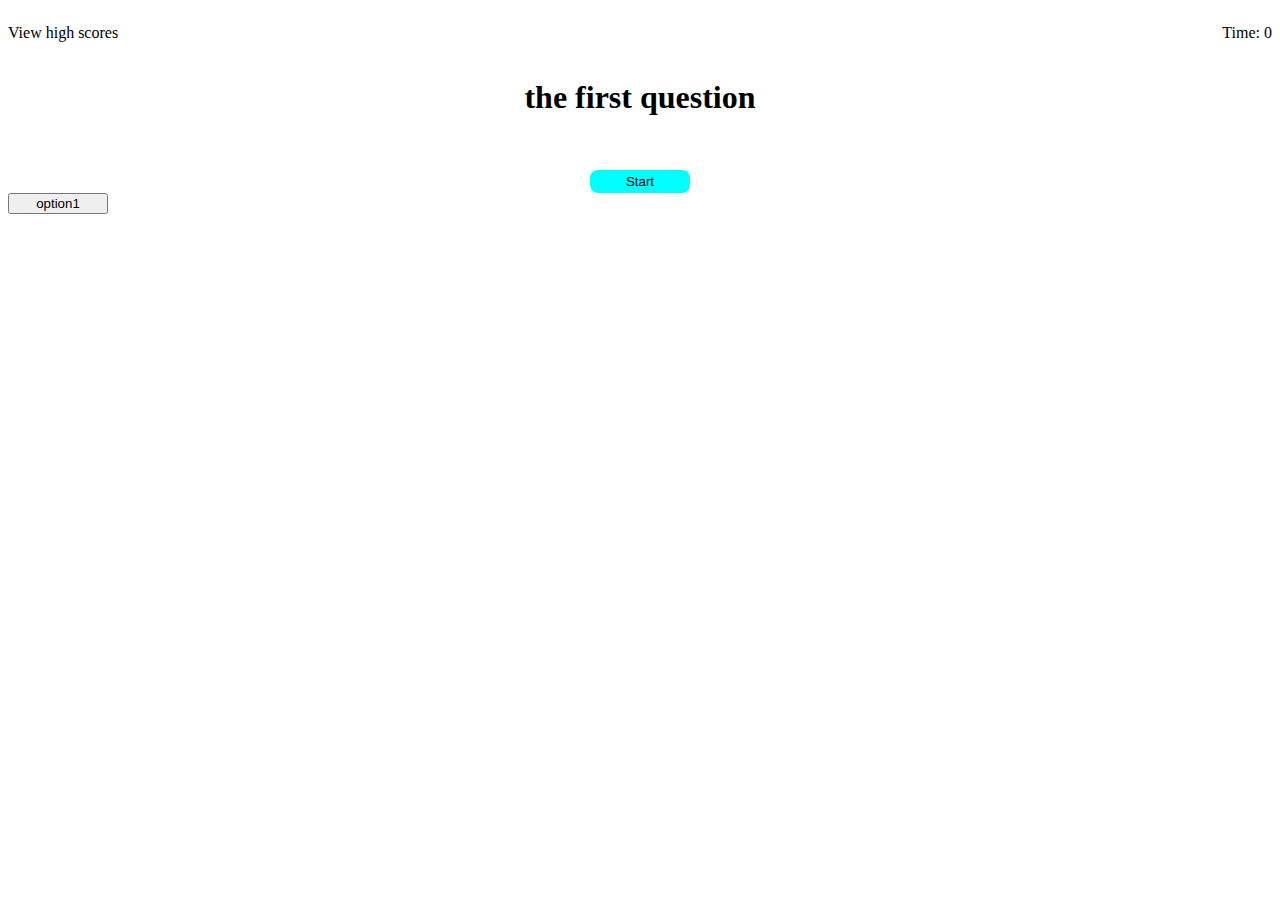
==== index.html @ 21f14270 "initial commit" ====
<!DOCTYPE html>
<!--[if lt IE 7]>      <html class="no-js lt-ie9 lt-ie8 lt-ie7"> <![endif]-->
<!--[if IE 7]>         <html class="no-js lt-ie9 lt-ie8"> <![endif]-->
<!--[if IE 8]>         <html class="no-js lt-ie9"> <![endif]-->
<!--[if gt IE 8]>      <html class="no-js"> <!--<![endif]-->
<html>
    <head>
        <meta charset="utf-8">
        <meta http-equiv="X-UA-Compatible" content="IE=edge">
        <title>Code Quiz</title>
        <meta name="description" content="">
        <meta name="viewport" content="width=device-width, initial-scale=1">
        <link rel="stylesheet" href="./css/styles.css">
    </head>
    <body>
        <!--[if lt IE 7]>
            <p class="browsehappy">You are using an <strong>outdated</strong> browser. Please <a href="#">upgrade your browser</a> to improve your experience.</p>
        <![endif]-->

        <!-- Top nav elements -->
        <nav> 
            <p id="showHighScore">View high scores</p>
            <p id="counter">Time: 0</p>
        </nav>

        <div id="quizContainer" class="quiz-container">
            <!-- Reusable page element -->
            <h1 id="quizTitle" class="quiz-title center"></h1> 

            <!-- Starter page elements -->
            <p id="quizIntro"></p>
            <button id="startBtn" class="start-button">Start</button>   
        </div>

         <script src="./js/script.js" async defer></script>
    </body>
</html>
---- css/styles.css ----
:root {

}

nav {
    display: flex;
    justify-content: space-between;
}

.quiz-container {
    display: flex;
    justify-content: center;
    flex-direction: column;
}

.start-button {
    flex-basis: content;
    align-self: center;
    border: 0;
    border-radius: 8px;
    background-color: aqua;
    padding: 4px 8px;
}

.start-button:hover {
    
}

.center {
    text-align: center;
}


.answer-button {
}

@media screen and (min-width: 700px) {
    .start-button {
        width: 100px;
    }
    .answer-button {
        width: 100px;
    }
}
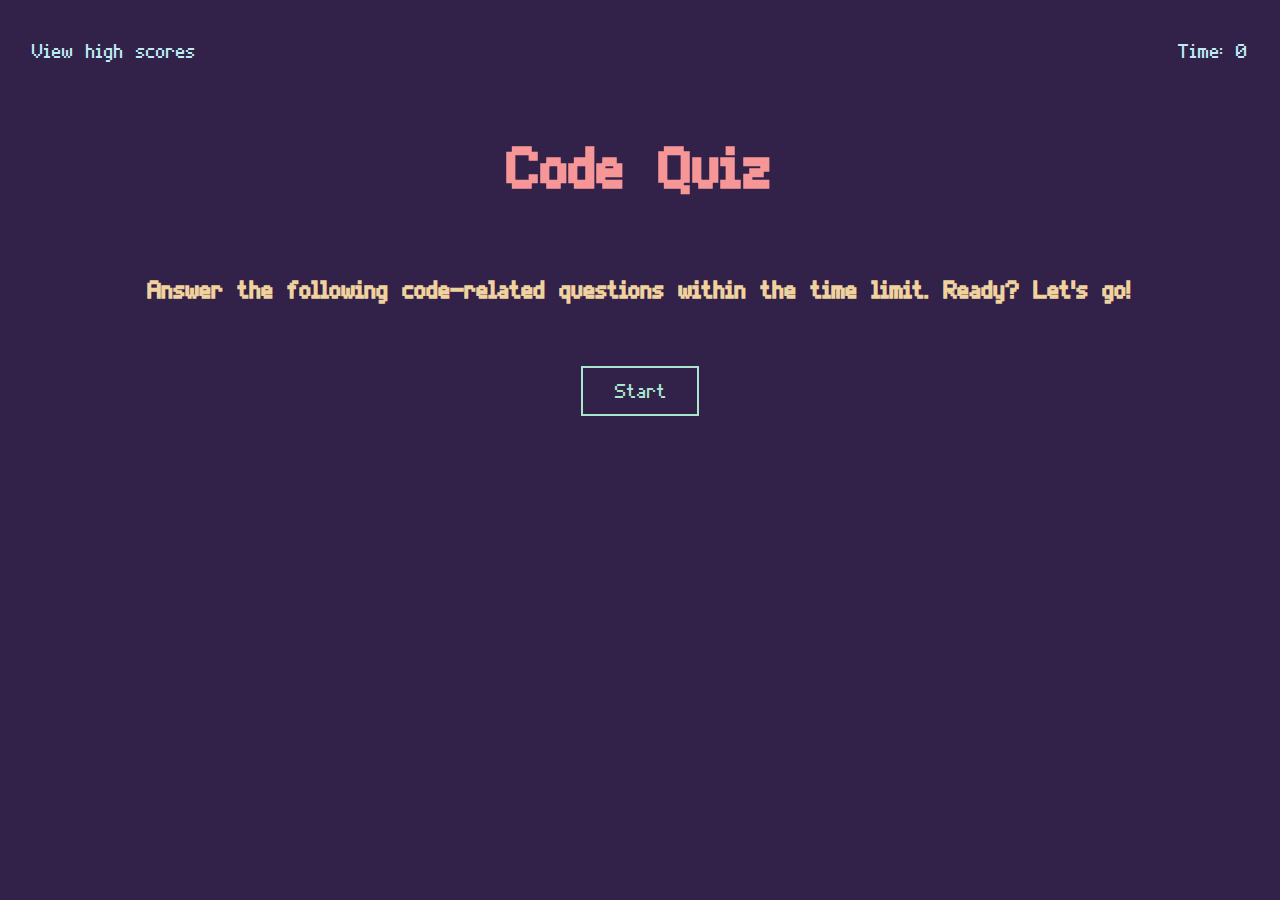
==== commit 303283e1: "add styling and question functionality" ====
--- a/index.html
+++ b/index.html
@@ -25,13 +25,27 @@
 
         <div id="quizContainer" class="quiz-container">
             <!-- Reusable page element -->
-            <h1 id="quizTitle" class="quiz-title center"></h1> 
+            <h1 id="quizTitle" class="quiz-title center">Code Quiz</h1> 
 
             <!-- Starter page elements -->
-            <p id="quizIntro"></p>
-            <button id="startBtn" class="start-button">Start</button>   
+            <h2 id="quizIntro" class="quiz-subtitle center">Answer the following code-related questions within the time limit. Ready? Let's go!</h2>
+            <button id="startBtn" class="start-button">Start</button>  
+            
+            <!-- Quiz elements -->
+            <div id="answerContainer" class="answer-container hidden">
+                <div class="quiz-question">
+                    <h1 id="quizQuestion" class="quiz-subtitle">The question goes here</h1>
+                    <button class="answer-button" id="optionA"></button>
+                    <button class="answer-button" id="optionB"></button>
+                    <button class="answer-button" id="optionC"></button>
+                    <button class="answer-button" id="optionD"></button>
+                </div>
+                <div class="quiz-result">
+                    <h2 class="hidden" id="quizResult"></h2>
+                </div>
+            </div>
         </div>
 
-         <script src="./js/script.js" async defer></script>
+        <script src="./js/script.js" async defer></script>
     </body>
 </html>--- a/css/styles.css
+++ b/css/styles.css
@@ -1,44 +1,139 @@
+@font-face {
+    font-family: "ThinPixel7";
+    src: url("../assets/ThinPixel7.woff2") format("woff2"),
+         url("../assets/ThinPixel7.woff") format("woff");
+}
+
 :root {
+    --pink: #F69696;
+    --yellow: #EFD29E;
+    --green: #AAE5D0;
+    --blue: #BEEBF4;
+    --dark: #322148;
+    --light: #C8BCD8;
+}
 
+body {
+    background-color: var(--dark);
+    font-family: "ThinPixel7";
+}
+
+/** Main styling **/ 
+nav {
+    display: flex;
+    justify-content: space-between;
+}
+
+h1 {
+    color: var(--pink);
+    font-size: 7em;
+    line-height: 0.7em;
+    margin: 24px 8px;
+}
+
+h2 {
+    color: var(--yellow);
+    font-size: 3em;
+    line-height: 1em;
+}
+
+p {
+    font-size: 2.5em;
+    line-height: 0em;
 }
 
 nav {
-    display: flex;
-    justify-content: space-between;
+    color: var(--blue);
+    padding: 0px 24px;
 }
 
 .quiz-container {
     display: flex;
     justify-content: center;
     flex-direction: column;
+    padding: 8px;
+}
+
+button {
+    transition: all 200ms;
+    font-family: "ThinPixel7";
+    font-size: 2.5em;
+    border-radius: 0px;
+    background-color: transparent;
+    margin: 16px 0px;
+    padding: 0px 30px 6px 32px;
 }
 
 .start-button {
     flex-basis: content;
     align-self: center;
-    border: 0;
-    border-radius: 8px;
-    background-color: aqua;
-    padding: 4px 8px;
+    border: 2px solid var(--green);
+    color: var(--green);
+    width: 100%;
 }
 
 .start-button:hover {
-    
+    background-color: var(--green);
+    color: var(--dark);
+    cursor: pointer;
 }
 
 .center {
     text-align: center;
 }
 
+/** Question styling **/ 
+.answer-container {
+    display: flex;
+    flex-direction: row;
+    align-items: flex-start;
+}
+
+.quiz-question {
+    display: flex;
+    flex-direction: column;
+    align-items: flex-start;
+    width: 70%;
+}
+
+.quiz-result {
+    width: 30%;
+    padding-left: 40px;
+}
+
+.hidden {
+    display: none;
+}
+
+.fade {
+    opacity: 0;
+    transition: all 300ms;
+}
 
 .answer-button {
+    border: 2px solid var(--light);
+    color: var(--light);
+    background-color: transparent;
+    text-align:left;
+    width: 100%;
+
 }
 
+.answer-button:hover {
+    background-color: var(--light);
+    color: var(--dark);
+    cursor: pointer;
+}
+
+/** High score styling **/
+
+/** Media queries **/
 @media screen and (min-width: 700px) {
     .start-button {
-        width: 100px;
+        width: auto;
+        
     }
     .answer-button {
-        width: 100px;
+        width: auto;
     }
 }